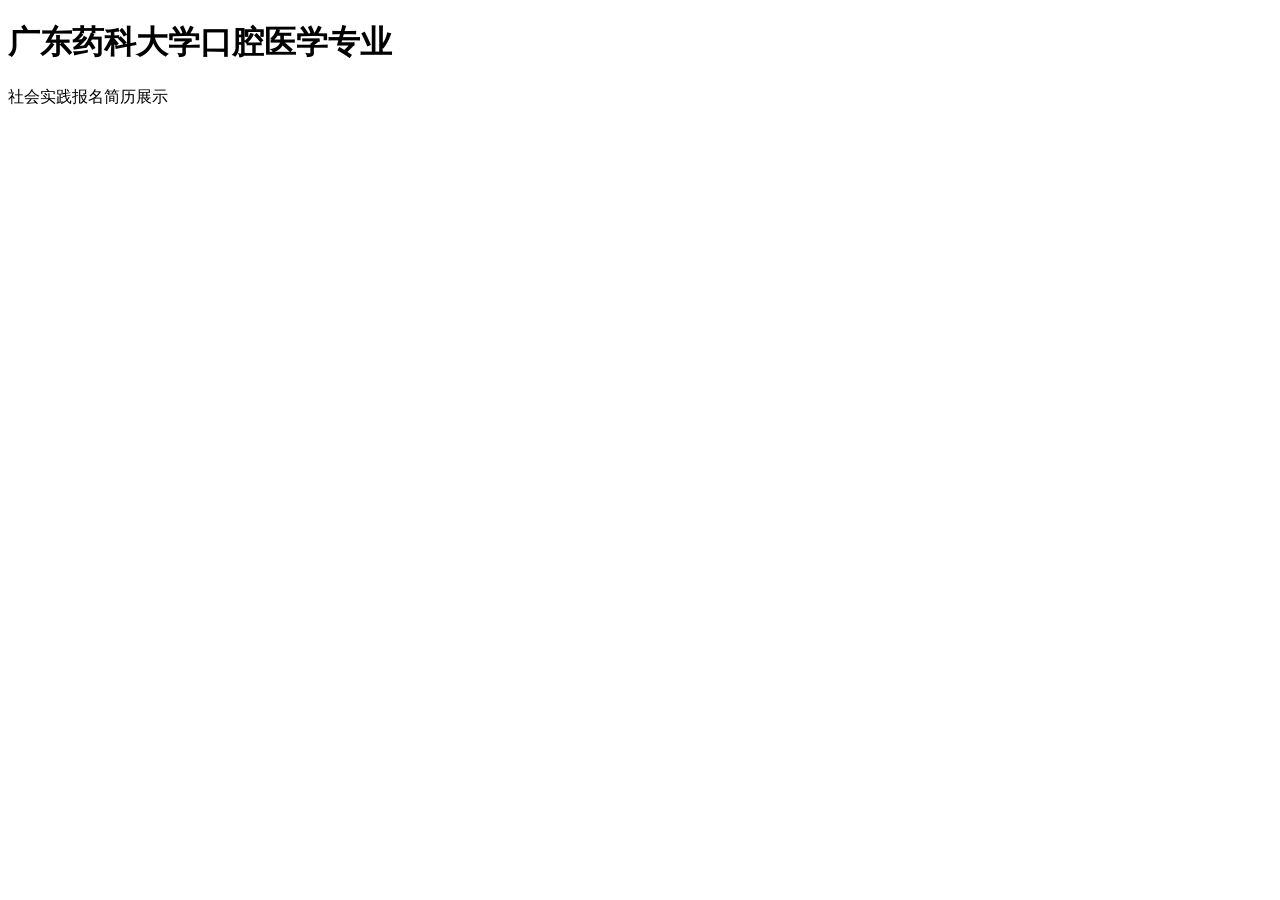
==== index.html @ ae613998 "Update and rename data.js to index.html" ====
<!DOCTYPE html>
<html lang="zh-CN">
<head>
  <meta charset="UTF-8" />
  <meta name="viewport" content="width=device-width, initial-scale=1.0" />
  <title>广东药科大学口腔医学专业简历展示</title>
  <link rel="stylesheet" href="style.css" />
</head>
<body>
  <header class="site-header">
    <h1>广东药科大学口腔医学专业</h1>
    <p>社会实践报名简历展示</p>
  </header>

  <main class="container">
    <section id="card-list" class="card-list"></section>
  </main>

  <script src="data.js"></script>
  <script src="script.js"></script>
</body>
</html>
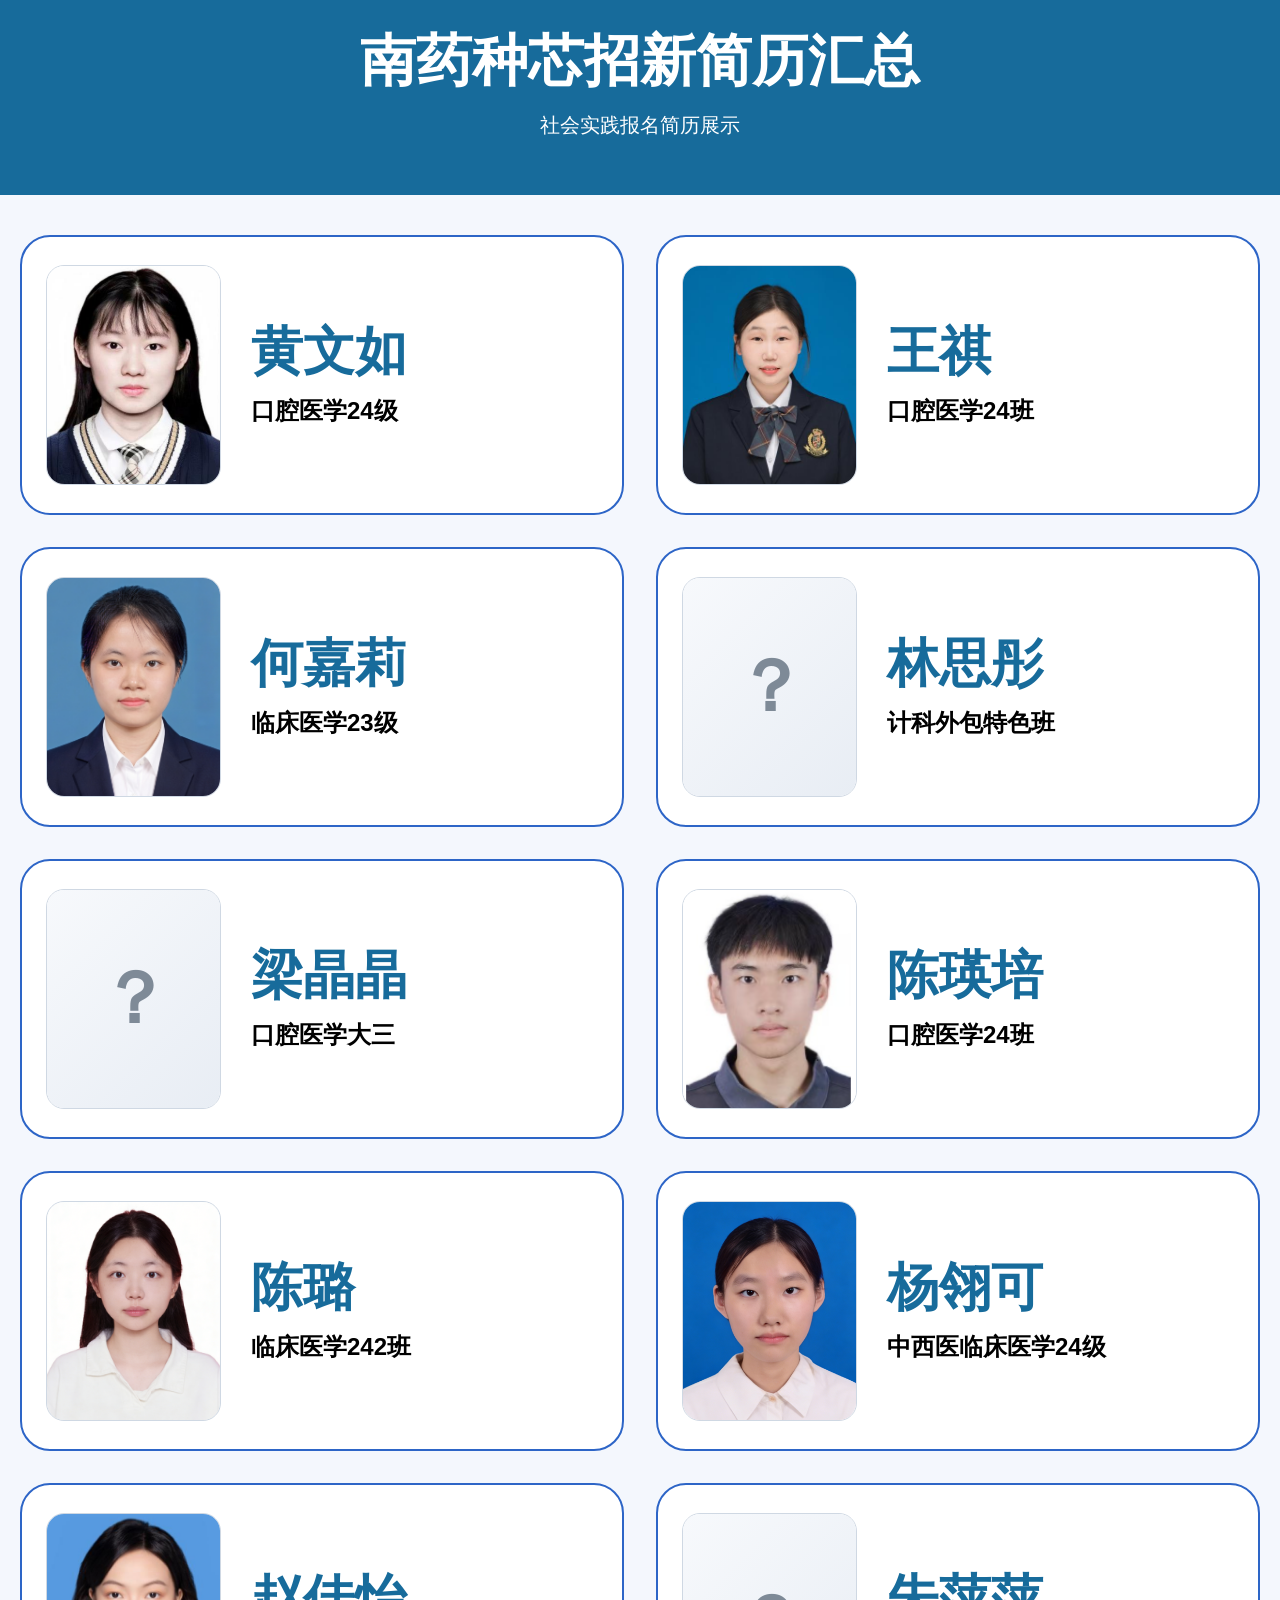
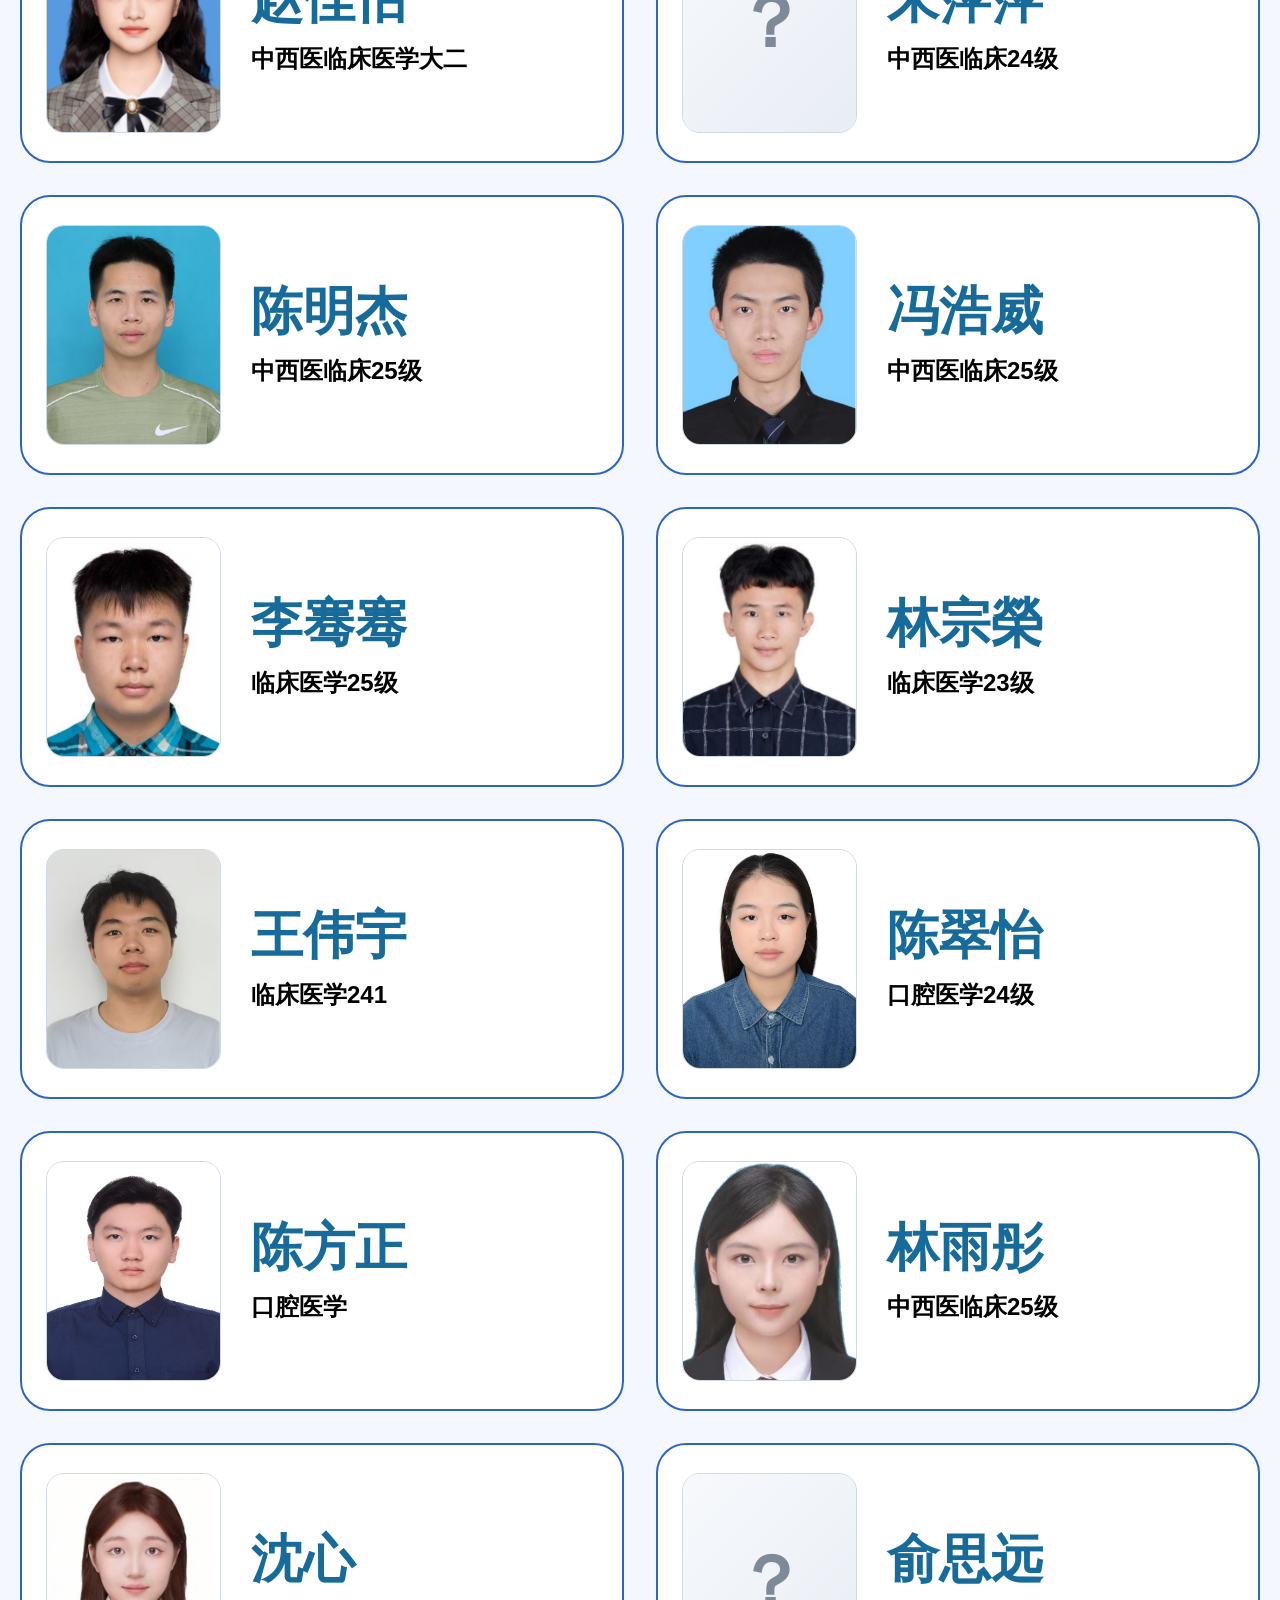
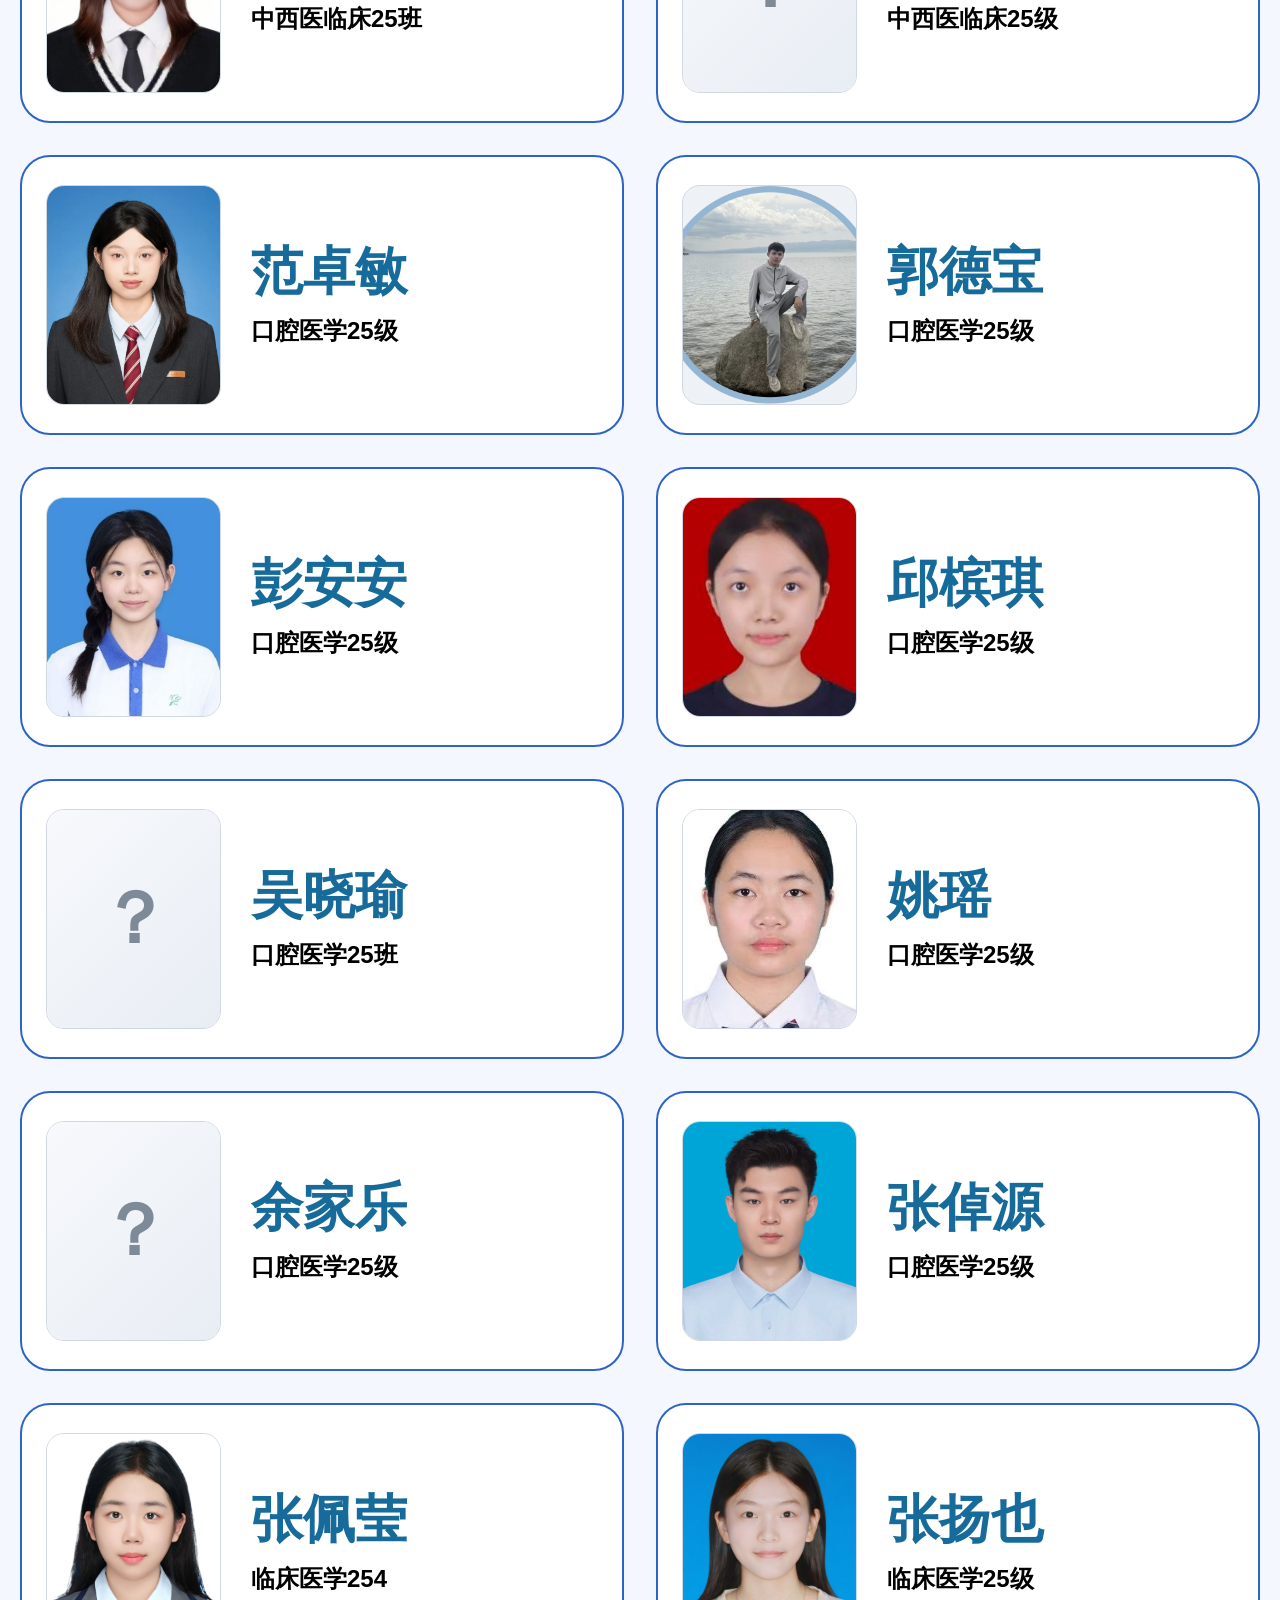
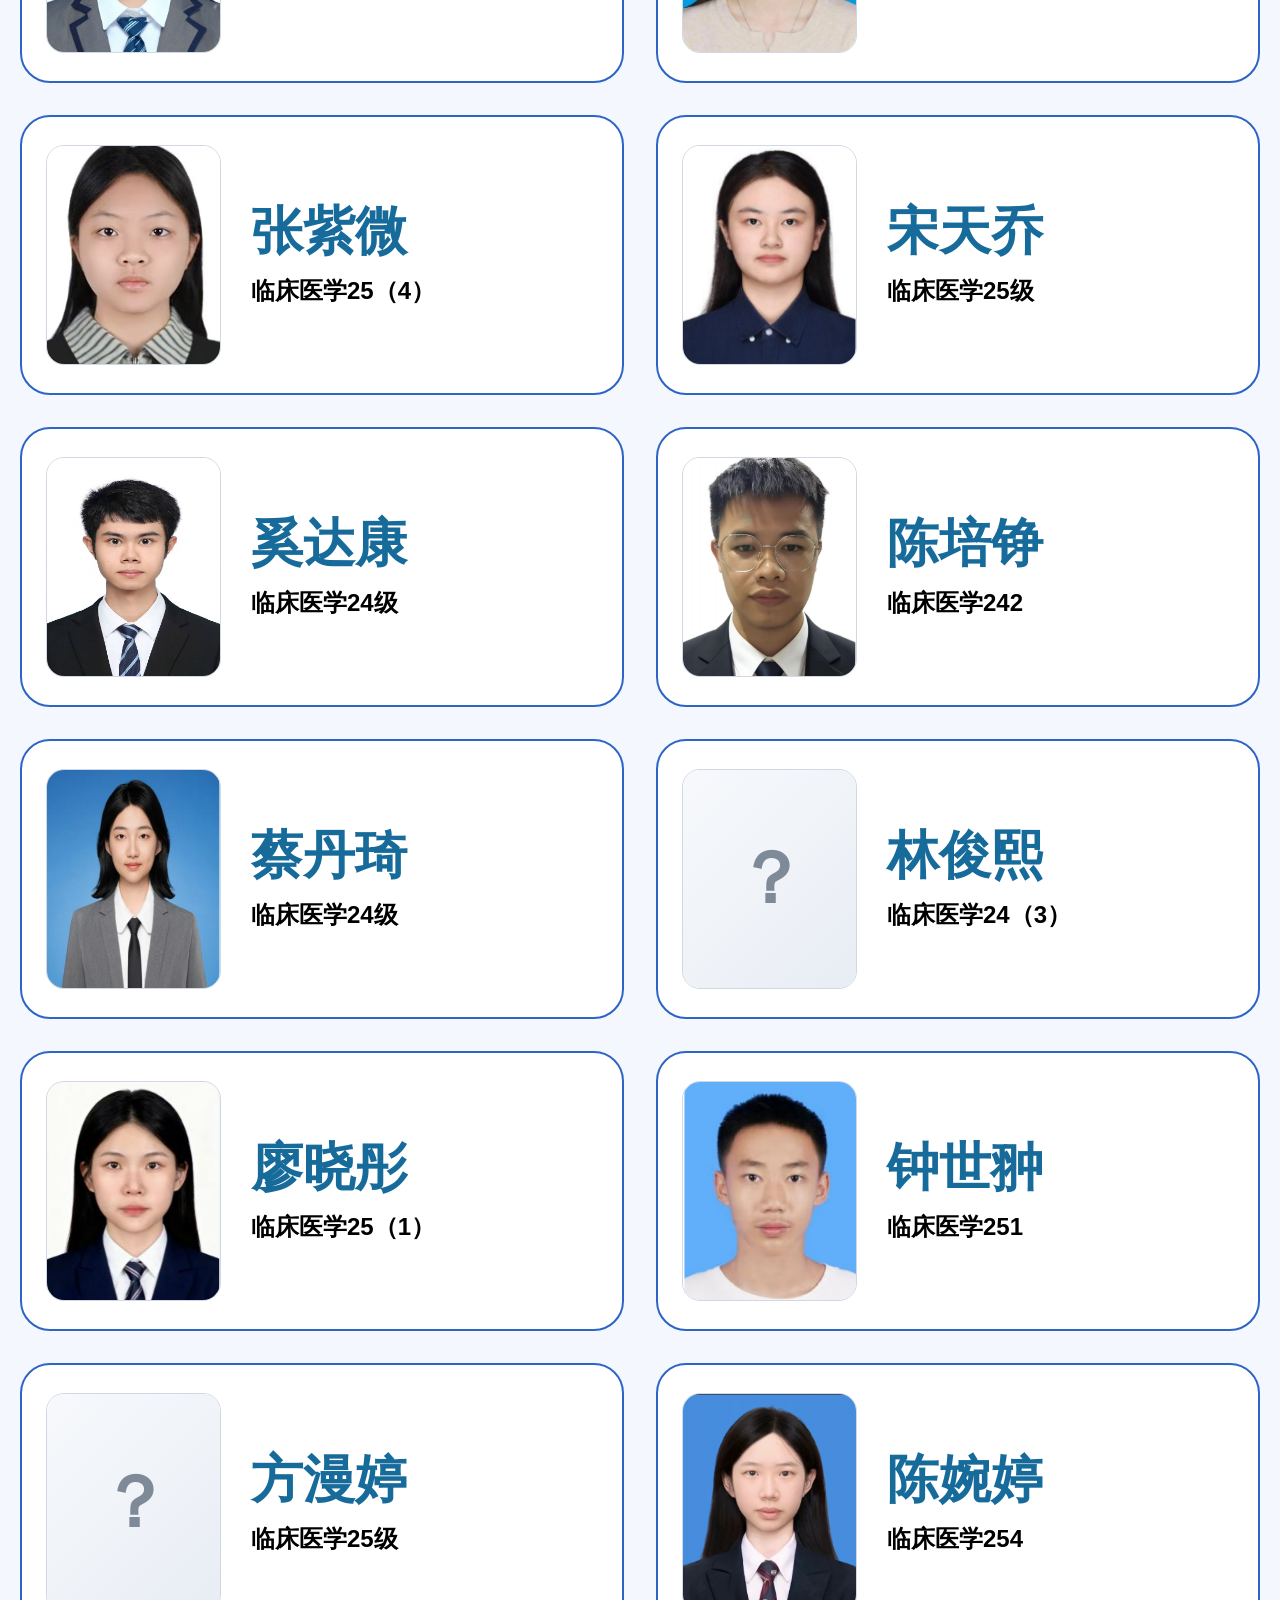
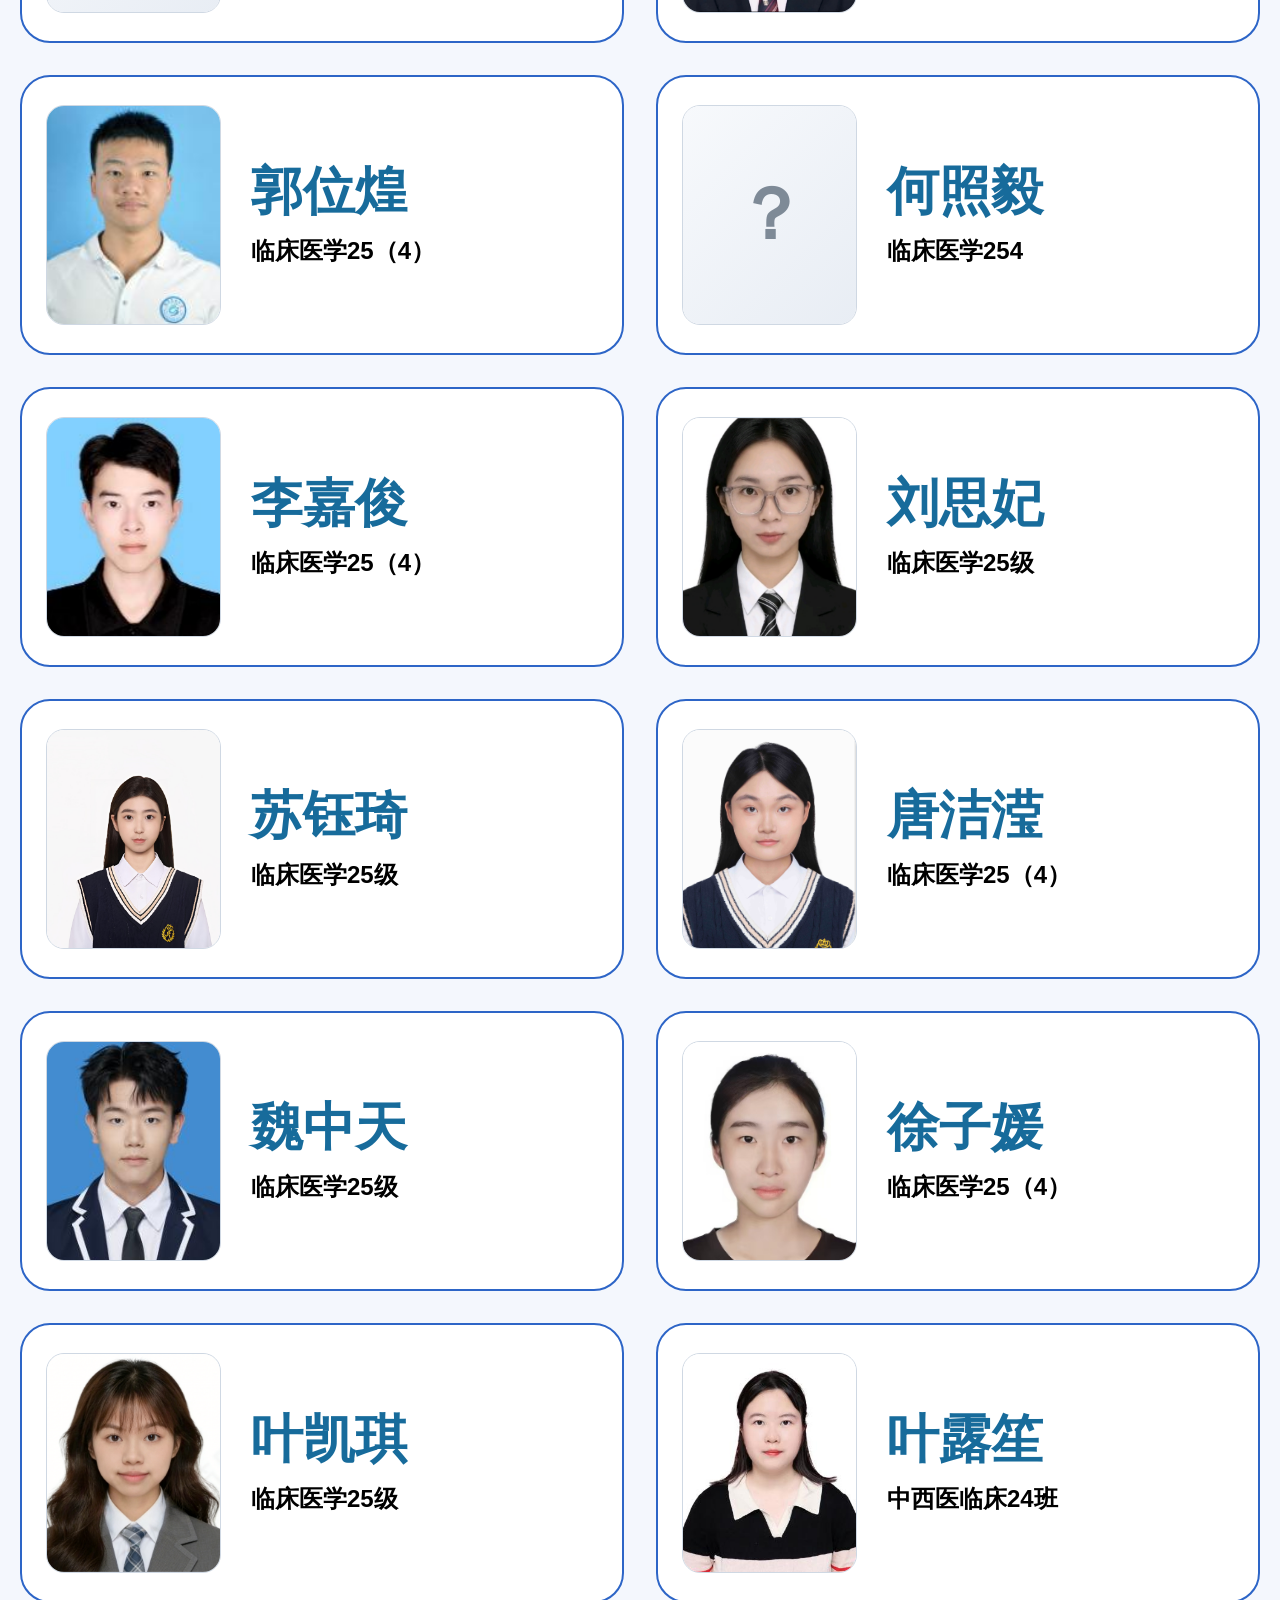
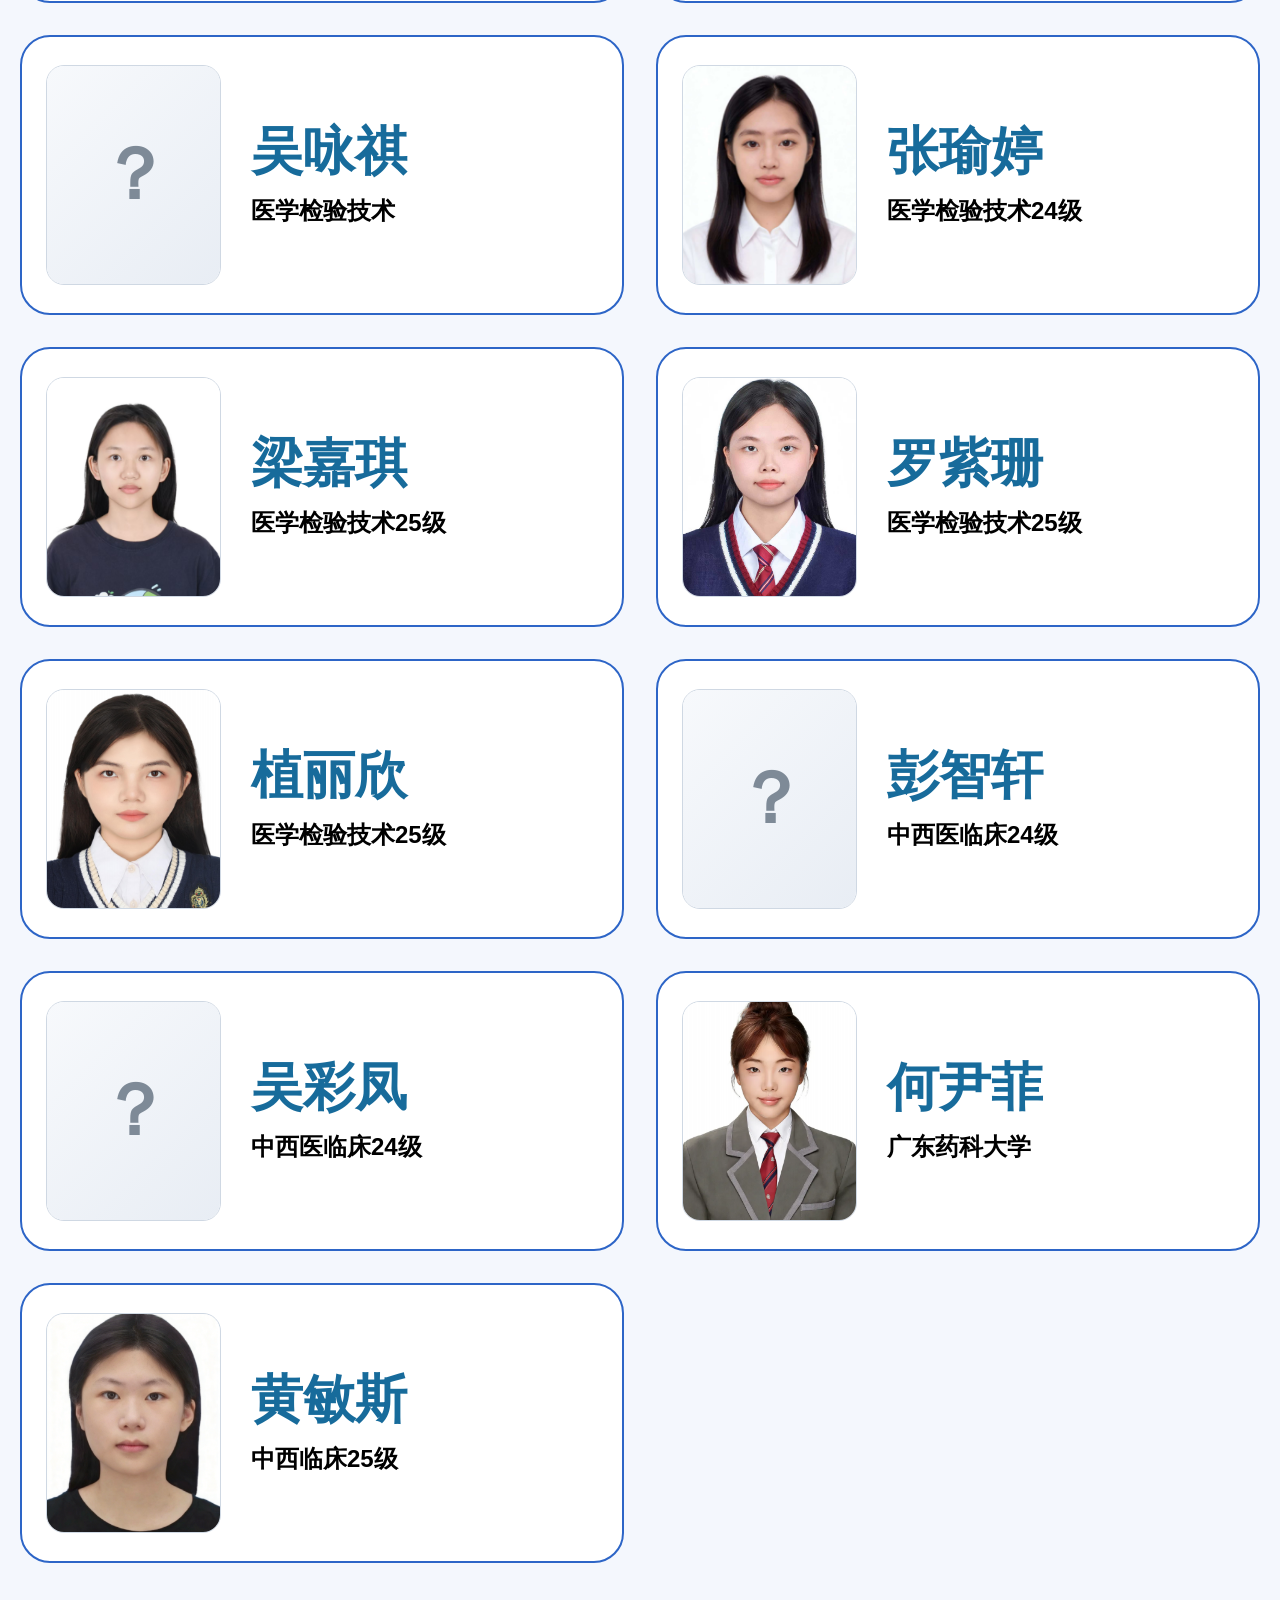
==== commit 6d6622fe: "Update index.html" ====
--- a/index.html
+++ b/index.html
@@ -3,12 +3,12 @@
 <head>
   <meta charset="UTF-8" />
   <meta name="viewport" content="width=device-width, initial-scale=1.0" />
-  <title>广东药科大学口腔医学专业简历展示</title>
+  <title>南药种芯招新简历汇总</title>
   <link rel="stylesheet" href="style.css" />
 </head>
 <body>
   <header class="site-header">
-    <h1>广东药科大学口腔医学专业</h1>
+    <h1>南药种芯招新简历汇总</h1>
     <p>社会实践报名简历展示</p>
   </header>
 
--- a/style.css
+++ b/style.css
@@ -0,0 +1,239 @@
+* {
+  box-sizing: border-box;
+}
+
+body {
+  margin: 0;
+  font-family: "Microsoft YaHei", "PingFang SC", Arial, sans-serif;
+  background: #f4f7fd;
+  color: #222;
+}
+
+.site-header {
+  background: #176b9b;
+  color: white;
+  text-align: center;
+  padding: 24px 16px 36px;
+}
+
+.site-header h1 {
+  margin: 0;
+  font-size: 56px;
+  font-weight: 700;
+}
+
+.site-header p {
+  margin-top: 12px;
+  font-size: 20px;
+}
+
+.detail-header h1 {
+  font-size: 38px;
+}
+
+.back-link {
+  color: #ffffff;
+  text-decoration: none;
+  font-weight: 600;
+}
+
+.back-link:hover {
+  text-decoration: underline;
+}
+
+.container {
+  max-width: 1500px;
+  margin: 0 auto;
+  padding: 40px 20px 60px;
+}
+
+.card-list {
+  display: grid;
+  grid-template-columns: repeat(auto-fit, minmax(520px, 1fr));
+  gap: 32px;
+}
+
+.resume-card {
+  display: flex;
+  align-items: center;
+  gap: 30px;
+  background: #fff;
+  border: 2px solid #2d65c7;
+  border-radius: 30px;
+  padding: 28px 24px;
+  min-height: 210px;
+  text-decoration: none;
+  color: inherit;
+  transition: transform 0.2s ease, box-shadow 0.2s ease;
+}
+
+.resume-card:hover {
+  transform: translateY(-4px);
+  box-shadow: 0 10px 24px rgba(0, 0, 0, 0.12);
+}
+
+.resume-card-info h2 {
+  margin: 0 0 14px;
+  color: #176b9b;
+  font-size: 52px;
+  line-height: 1.1;
+}
+
+.resume-card-info p {
+  margin: 0;
+  font-size: 24px;
+  font-weight: 700;
+  color: #000;
+}
+
+.photo-box {
+  width: 175px;
+  height: 220px;
+  flex-shrink: 0;
+  border-radius: 18px;
+  overflow: hidden;
+  background: #eef2f7;
+  display: flex;
+  align-items: center;
+  justify-content: center;
+  border: 1px solid #cfd8e3;
+}
+
+.photo-box.large {
+  width: 190px;
+  height: 240px;
+}
+
+.photo-box img {
+  width: 100%;
+  height: 100%;
+  object-fit: cover;
+  display: block;
+}
+
+.photo-placeholder {
+  width: 100%;
+  height: 100%;
+  display: flex;
+  align-items: center;
+  justify-content: center;
+  font-size: 72px;
+  font-weight: bold;
+  color: #7e8a97;
+  background: linear-gradient(135deg, #f7f9fc, #e8edf4);
+}
+
+.resume-detail {
+  max-width: 1100px;
+  margin: 0 auto;
+}
+
+.detail-card {
+  background: #fff;
+  border-radius: 18px;
+  box-shadow: 0 6px 20px rgba(0, 0, 0, 0.08);
+  padding: 32px;
+}
+
+.detail-top {
+  display: flex;
+  justify-content: space-between;
+  align-items: flex-start;
+  gap: 20px;
+}
+
+.detail-basic {
+  flex: 1;
+}
+
+.detail-basic h2 {
+  margin: 0 0 12px;
+  font-size: 40px;
+  color: #176b9b;
+}
+
+.detail-basic p {
+  margin: 0;
+  font-size: 20px;
+  line-height: 1.8;
+}
+
+.detail-section {
+  margin-top: 28px;
+  padding-top: 18px;
+  border-top: 1px solid #dce5ef;
+}
+
+.detail-section h3 {
+  margin: 0 0 14px;
+  font-size: 24px;
+  color: #1c4f7d;
+}
+
+.detail-section p,
+.detail-section li {
+  font-size: 18px;
+  line-height: 1.9;
+}
+
+.detail-section ul {
+  margin: 0;
+  padding-left: 24px;
+}
+
+.empty-tip {
+  font-size: 22px;
+  color: #666;
+  text-align: center;
+  padding: 60px 20px;
+}
+
+@media (max-width: 1100px) {
+  .card-list {
+    grid-template-columns: 1fr;
+  }
+
+  .resume-card-info h2 {
+    font-size: 42px;
+  }
+
+  .resume-card-info p {
+    font-size: 22px;
+  }
+
+  .site-header h1 {
+    font-size: 40px;
+  }
+}
+
+@media (max-width: 700px) {
+  .resume-card {
+    flex-direction: column;
+    align-items: flex-start;
+  }
+
+  .resume-card-info h2 {
+    font-size: 30px;
+  }
+
+  .resume-card-info p {
+    font-size: 18px;
+  }
+
+  .photo-box {
+    width: 140px;
+    height: 180px;
+  }
+
+  .detail-top {
+    flex-direction: column;
+  }
+
+  .site-header h1 {
+    font-size: 28px;
+  }
+
+  .site-header p {
+    font-size: 16px;
+  }
+}
